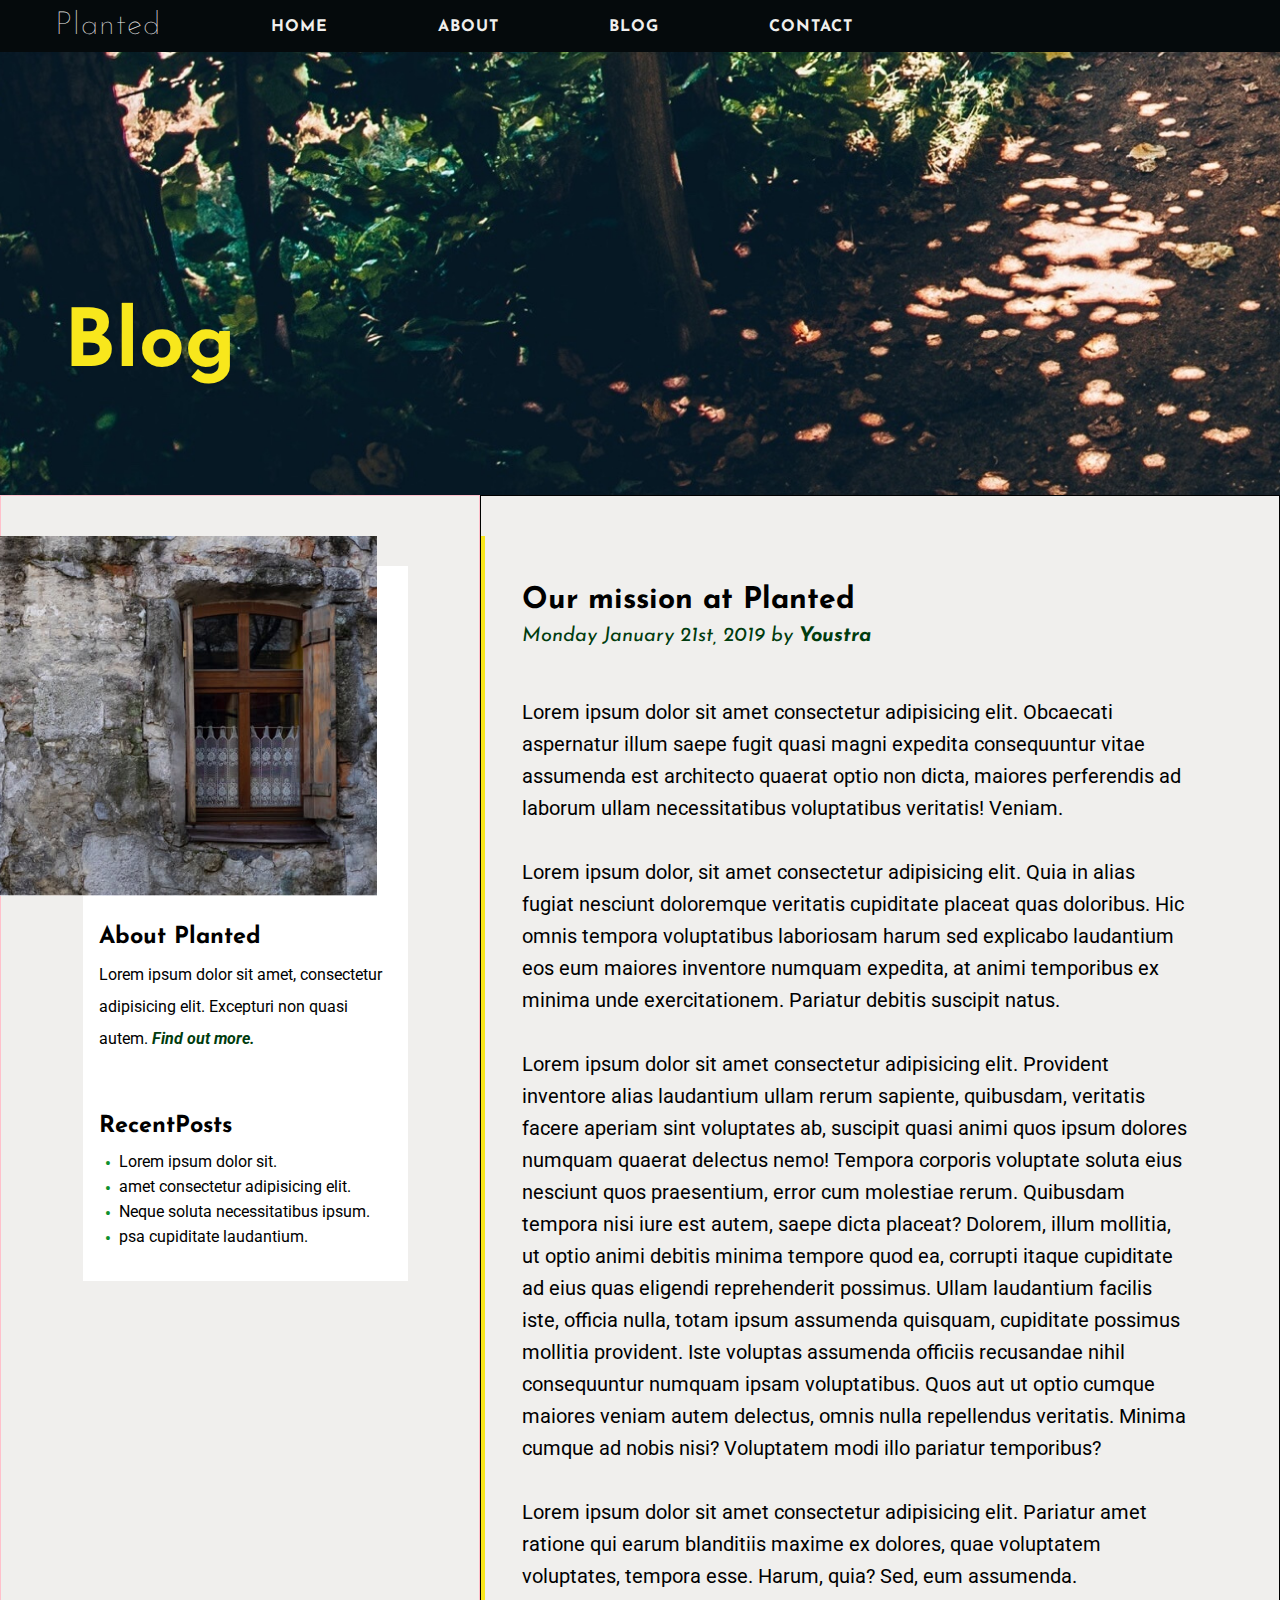
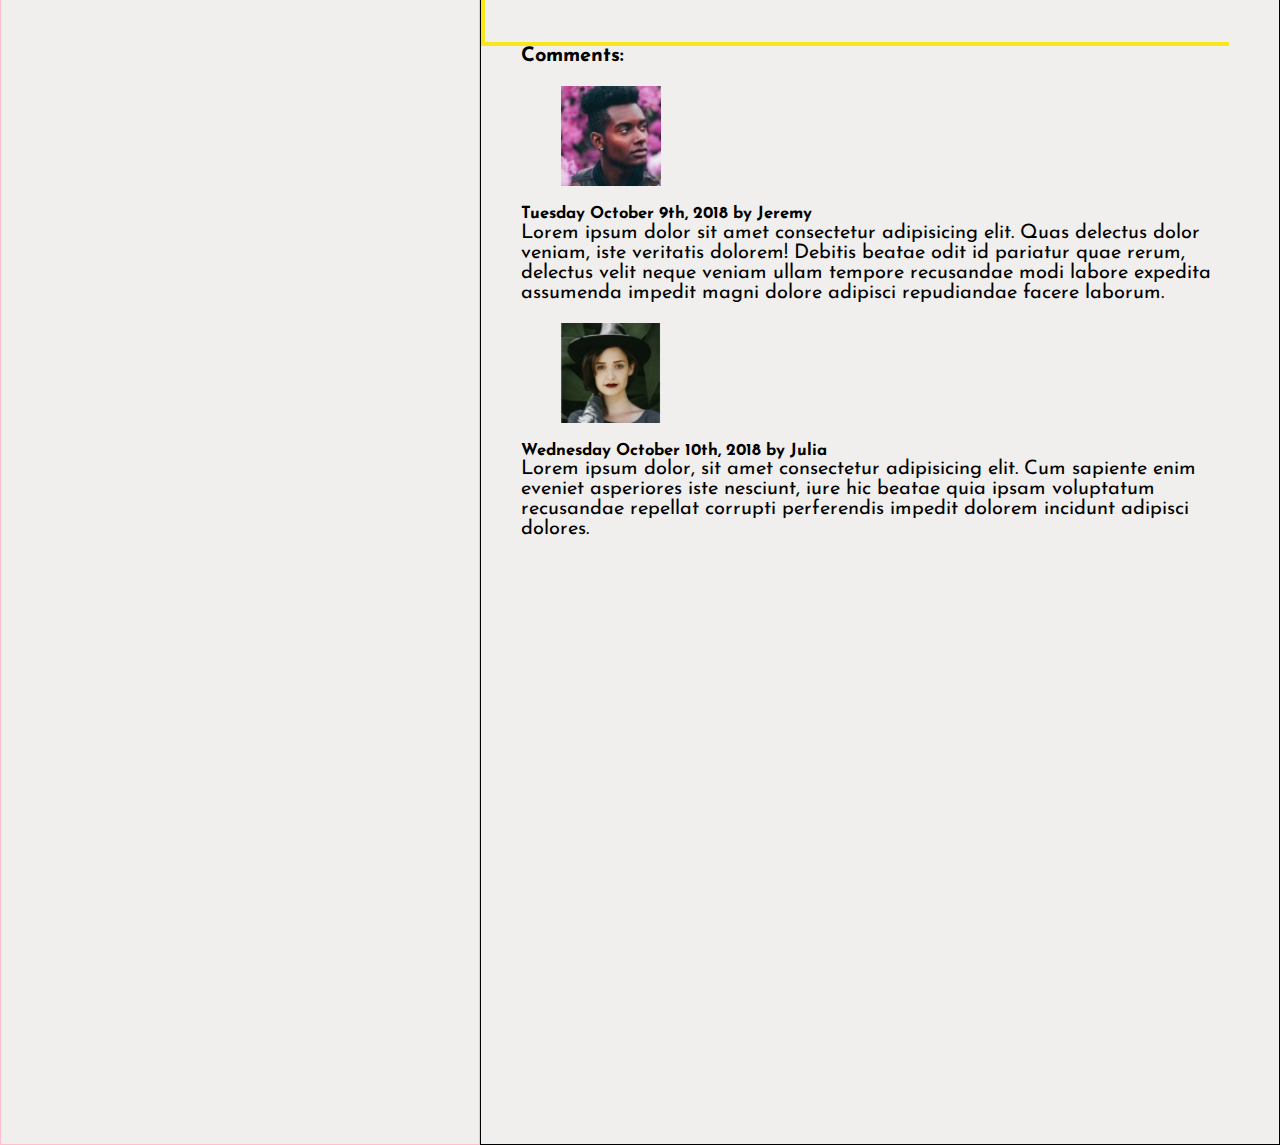
==== blog.html @ 48786409 "added blog section" ====
<!DOCTYPE html>
<html lang="en">
<head>
    <meta charset="UTF-8">
    <meta http-equiv="X-UA-Compatible" content="IE=edge">
    <meta name="viewport" content="width=device-width, initial-scale=1.0">
    <title>Document</title>
    <link rel="preconnect" href="https://fonts.googleapis.com">
    <link rel="preconnect" href="https://fonts.gstatic.com" crossorigin>
    <link href="https://fonts.googleapis.com/css2?family=Josefin+Sans:wght@300;400;700&family=Roboto&display=swap" rel="stylesheet">
    <link rel="stylesheet" href="https://fonts.googleapis.com/css2?family=Material+Symbols+Outlined:opsz,wght,FILL,GRAD@20..48,100..700,0..1,-50..200" />
    <link rel="stylesheet" href="./styles/style.css">
</head>
<body>
    <header class="blogHeader">
            <nav>
                <ul>
                    <li><a class="title" href="">Planted</a></li>
                    <li><a href="">home</a></li>
                    <li><a href="">about</a></li>
                    <li><a href="">blog</a></li>
                    <li><a href="/contact">contact</a></li>
                </ul>
            </nav>
            <div class="wrapper">
                <h1>Blog</h1> 
            </div>
    </header>
    <main class="blogMain">
        <div class="colFlex">
            <!-- Left column start -->
            <div class="aboutPlantedCol">
                <div class="aboutPlantedBox">
                    <figure><img src="./assets/side-bar-image.jpg" alt=""></figure>
                    <div class="aboutPlantedTextFlex wrapper">
                        <h3>About Planted</h3>
                        <p>Lorem ipsum dolor sit amet, consectetur adipisicing elit.         Excepturi non quasi autem. <span><a href="">Find out more.</a></span></p>
                        <h3 class="marginTop">RecentPosts</h3>
                        <ul>
                            <li>Lorem ipsum dolor sit.</li>
                            <li>amet consectetur adipisicing elit.</li>
                            <li>Neque soluta necessitatibus ipsum.</li>
                            <li>psa cupiditate laudantium.</li>
                        </ul>
                    </div>
                </div>
            </div>
            <!-- left column end / Right column start -->
            <div class="mainCol">
                <section>
                    <figure>
                        <img src="" alt="">
                    </figure>
                </section>
                <section class="ourMission">
                    <div class="wrapper">
                        <h2>Our mission at Planted</h2>
                        <p class="date">Monday January 21st, 2019 by <span>Youstra</span></p>
                        <article class="missionArticle">Lorem ipsum dolor sit amet consectetur adipisicing elit. Obcaecati aspernatur illum saepe fugit quasi magni expedita consequuntur vitae assumenda est architecto quaerat optio non dicta, maiores perferendis ad laborum ullam necessitatibus voluptatibus veritatis! Veniam. 
                            <br/><br/>
                        Lorem ipsum dolor, sit amet consectetur adipisicing elit. Quia in alias fugiat nesciunt doloremque veritatis cupiditate placeat quas doloribus. Hic omnis tempora voluptatibus laboriosam harum sed explicabo laudantium eos eum maiores inventore numquam expedita, at animi temporibus ex minima unde exercitationem. Pariatur debitis suscipit natus.
                            <br/><br/>
                        Lorem ipsum dolor sit amet consectetur adipisicing elit. Provident inventore alias laudantium ullam rerum sapiente, quibusdam, veritatis facere aperiam sint voluptates ab, suscipit quasi animi quos ipsum dolores numquam quaerat delectus nemo! Tempora corporis voluptate soluta eius nesciunt quos praesentium, error cum molestiae rerum. Quibusdam tempora nisi iure est autem, saepe dicta placeat? Dolorem, illum mollitia, ut optio animi debitis minima tempore quod ea, corrupti itaque cupiditate ad eius quas eligendi reprehenderit possimus. Ullam laudantium facilis iste, officia nulla, totam ipsum assumenda quisquam, cupiditate possimus mollitia provident. Iste voluptas assumenda officiis recusandae nihil consequuntur numquam ipsam voluptatibus. Quos aut ut optio cumque maiores veniam autem delectus, omnis nulla repellendus veritatis. Minima cumque ad nobis nisi? Voluptatem modi illo pariatur temporibus?
                            <br/><br/>
                        Lorem ipsum dolor sit amet consectetur adipisicing elit. Pariatur amet ratione qui earum blanditiis maxime ex dolores, quae voluptatem voluptates, tempora esse. Harum, quia? Sed, eum assumenda.
                        </article>
                    </div>
                </section>
                <section class="comments">
                    <div class="wrapper">
                        <div class="commentsFlex">
                            <h4>Comments:</h4>
                            <div class="singleCommentFlex">
                                <figure>
                                    <img src="./assets/profile-image.jpg"></img>
                                </figure>
                                 <h5>Tuesday October 9th, 2018 by Jeremy</h5>
                                 <p>Lorem ipsum dolor sit amet consectetur adipisicing elit. Quas delectus dolor veniam, iste veritatis dolorem! Debitis beatae odit id pariatur quae rerum, delectus velit neque veniam ullam tempore recusandae modi labore expedita assumenda impedit magni dolore adipisci repudiandae facere laborum.</p>
                            </div>
                            <div class="singleCommentFlex">
                                <figure>
                                    <img src="./assets/profile-image-2.jpg"></img>
                                </figure>
                                <h5>Wednesday October 10th, 2018 by Julia</h5>
                                <p>Lorem ipsum dolor, sit amet consectetur adipisicing elit. Cum sapiente enim eveniet asperiores iste nesciunt, iure hic beatae quia ipsam voluptatum recusandae repellat corrupti perferendis impedit dolorem incidunt adipisci dolores.</p>
                            </div>
                        </div>
                    </div>
                </section>
            </div>
        </div>
    </main>
</body>
</html>
---- styles/style.css ----
@charset "UTF-8";
html {
  line-height: 1.15;
  -ms-text-size-adjust: 100%;
  -webkit-text-size-adjust: 100%;
}

body {
  margin: 0;
}

article, aside, footer, header, nav, section {
  display: block;
}

h1 {
  font-size: 2em;
  margin: 0.67em 0;
}

figcaption, figure, main {
  display: block;
}

figure {
  margin: 1em 40px;
}

hr {
  -webkit-box-sizing: content-box;
          box-sizing: content-box;
  height: 0;
  overflow: visible;
}

pre {
  font-family: monospace, monospace;
  font-size: 1em;
}

a {
  background-color: transparent;
  -webkit-text-decoration-skip: objects;
}

abbr[title] {
  border-bottom: none;
  text-decoration: underline;
  -webkit-text-decoration: underline dotted;
          text-decoration: underline dotted;
}

b, strong {
  font-weight: inherit;
}

b, strong {
  font-weight: bolder;
}

code, kbd, samp {
  font-family: monospace, monospace;
  font-size: 1em;
}

dfn {
  font-style: italic;
}

mark {
  background-color: #ff0;
  color: #000;
}

small {
  font-size: 80%;
}

sub, sup {
  font-size: 75%;
  line-height: 0;
  position: relative;
  vertical-align: baseline;
}

sub {
  bottom: -0.25em;
}

sup {
  top: -0.5em;
}

audio, video {
  display: inline-block;
}

audio:not([controls]) {
  display: none;
  height: 0;
}

img {
  border-style: none;
}

svg:not(:root) {
  overflow: hidden;
}

button, input, optgroup, select, textarea {
  font-family: sans-serif;
  font-size: 100%;
  line-height: 1.15;
  margin: 0;
}

button, input {
  overflow: visible;
}

button, select {
  text-transform: none;
}

button, html [type=button], [type=reset], [type=submit] {
  -webkit-appearance: button;
}

button::-moz-focus-inner, [type=button]::-moz-focus-inner, [type=reset]::-moz-focus-inner, [type=submit]::-moz-focus-inner {
  border-style: none;
  padding: 0;
}

button:-moz-focusring, [type=button]:-moz-focusring, [type=reset]:-moz-focusring, [type=submit]:-moz-focusring {
  outline: 1px dotted ButtonText;
}

fieldset {
  padding: 0.35em 0.75em 0.625em;
}

legend {
  -webkit-box-sizing: border-box;
          box-sizing: border-box;
  color: inherit;
  display: table;
  max-width: 100%;
  padding: 0;
  white-space: normal;
}

progress {
  display: inline-block;
  vertical-align: baseline;
}

textarea {
  overflow: auto;
}

[type=checkbox], [type=radio] {
  -webkit-box-sizing: border-box;
          box-sizing: border-box;
  padding: 0;
}

[type=number]::-webkit-inner-spin-button, [type=number]::-webkit-outer-spin-button {
  height: auto;
}

[type=search] {
  -webkit-appearance: textfield;
  outline-offset: -2px;
}

[type=search]::-webkit-search-cancel-button, [type=search]::-webkit-search-decoration {
  -webkit-appearance: none;
}

::-webkit-file-upload-button {
  -webkit-appearance: button;
  font: inherit;
}

details, menu {
  display: block;
}

summary {
  display: list-item;
}

canvas {
  display: inline-block;
}

template {
  display: none;
}

[hidden] {
  display: none;
}

html {
  -webkit-box-sizing: border-box;
          box-sizing: border-box;
}

*, *:before, *:after {
  -webkit-box-sizing: inherit;
          box-sizing: inherit;
}

.sr-only {
  position: absolute;
  width: 1px;
  height: 1px;
  margin: -1px;
  border: 0;
  padding: 0;
  white-space: nowrap;
  -webkit-clip-path: inset(100%);
          clip-path: inset(100%);
  clip: rect(0 0 0 0);
  overflow: hidden;
}

.wrapper {
  max-width: 1200px;
  width: 90%;
  margin: 0 auto;
  height: 100%;
}

* {
  margin: 0;
  padding: 0;
}

html {
  font-family: "Josefin Sans", sans-serif;
  font-size: 125%;
  color: #F0EFED;
  line-height: 1;
  overflow-x: hidden;
  width: 100vw;
}

ul {
  list-style: none;
  margin: 0;
}

a, a:visited, a:hover {
  text-decoration: none;
}

img {
  width: 100%;
  height: inherit;
  display: block;
}

a {
  background-color: #0E902D;
  color: #F0EFED;
  padding: 15px 30px;
  font-weight: bold;
  letter-spacing: 2px;
}

header {
  background-image: url(../../assets/home-image-1.jpg);
  background-size: cover;
  background-position: center;
  background-color: #F0EFED;
  height: 95vh;
}
header ul {
  display: -webkit-box;
  display: -ms-flexbox;
  display: flex;
  text-transform: uppercase;
  -webkit-box-align: center;
      -ms-flex-align: center;
          align-items: center;
}
header ul li {
  margin: 10px 25px;
}
header ul a {
  color: #F0EFED;
  font-size: 0.8rem;
  letter-spacing: 1px;
  background: none;
}
header ul a.title {
  text-transform: capitalize;
  font-size: 1.6rem;
  letter-spacing: 1px;
  font-weight: 100;
}
header ul a:hover {
  color: #F8E71C;
}
header ul a.title:hover {
  color: #F0EFED;
}
header .horizontalAlign {
  display: -webkit-box;
  display: -ms-flexbox;
  display: flex;
  -webkit-box-pack: center;
      -ms-flex-pack: center;
          justify-content: center;
  height: calc(100vh - 56.797px);
}
header .horizontalAlign h1 {
  font-size: 8.3rem;
  font-weight: 400;
  margin: 20px;
  line-height: 92px;
  z-index: 1;
}
header .titleFlex {
  display: -webkit-box;
  display: -ms-flexbox;
  display: flex;
  -webkit-box-orient: vertical;
  -webkit-box-direction: normal;
      -ms-flex-direction: column;
          flex-direction: column;
  -webkit-box-pack: center;
      -ms-flex-pack: center;
          justify-content: center;
  -webkit-box-align: start;
      -ms-flex-align: start;
          align-items: flex-start;
  text-align: start;
}
header .titleFlex .yellowText {
  color: #F8E71C;
}
header .headerBoxImage {
  height: auto;
  min-width: 600px;
  margin: 0;
  position: absolute;
  right: 0;
  top: 33vh;
}

.contactHeader {
  height: 100vh;
  position: absolute;
  z-index: -1;
}
.contactHeader nav {
  background-color: #050a0c;
  width: 100vw;
}
.contactHeader .contactFlex {
  display: -webkit-box;
  display: -ms-flexbox;
  display: flex;
}
.contactHeader .foliageBackground {
  height: 50%;
  background-image: url(../../assets/home-image-1.jpg);
  background-size: cover;
  background-position: center;
}
.contactHeader .offWhiteBackground {
  height: 50%;
  background-color: #F0EFED;
}

.blogHeader {
  height: 55vh;
  background-image: url(../../../../assets/blog-header-1.jpg);
}
.blogHeader nav {
  background-color: #050a0c;
  width: 100vw;
}
.blogHeader h1 {
  color: #F8E71C;
  font-size: 4rem;
  position: relative;
  top: 200px;
}

.whatIsPlanted {
  height: 90vh;
  background-color: #F0EFED;
  color: #2C2C2C;
}
.whatIsPlanted h2 {
  font-size: 2.815rem;
  letter-spacing: 1.3px;
}
.whatIsPlanted p {
  text-align: center;
  font-family: "Roboto", sans-serif;
  line-height: 32px;
  font-weight: 400;
  padding: 30px 0;
}

.whatIsPlantedFlex {
  height: 90vh;
  display: -webkit-box;
  display: -ms-flexbox;
  display: flex;
  -webkit-box-orient: vertical;
  -webkit-box-direction: normal;
      -ms-flex-direction: column;
          flex-direction: column;
  -webkit-box-pack: center;
      -ms-flex-pack: center;
          justify-content: center;
  -webkit-box-align: center;
      -ms-flex-align: center;
          align-items: center;
}

.readMore {
  background-color: white;
  min-height: 100vh;
  color: black;
}

.columnFlex {
  height: 100vh;
  display: -webkit-box;
  display: -ms-flexbox;
  display: flex;
}
.columnFlex .colOne {
  -ms-flex-preferred-size: 45%;
      flex-basis: 45%;
  display: -webkit-box;
  display: -ms-flexbox;
  display: flex;
  -webkit-box-orient: vertical;
  -webkit-box-direction: normal;
      -ms-flex-direction: column;
          flex-direction: column;
  -webkit-box-pack: space-evenly;
      -ms-flex-pack: space-evenly;
          justify-content: space-evenly;
  -webkit-box-align: end;
      -ms-flex-align: end;
          align-items: flex-end;
}
.columnFlex .colTwo {
  -ms-flex-preferred-size: 10%;
      flex-basis: 10%;
}
.columnFlex .colThree {
  -ms-flex-preferred-size: 45%;
      flex-basis: 45%;
  display: -webkit-box;
  display: -ms-flexbox;
  display: flex;
  -webkit-box-orient: vertical;
  -webkit-box-direction: normal;
      -ms-flex-direction: column;
          flex-direction: column;
  -webkit-box-pack: space-evenly;
      -ms-flex-pack: space-evenly;
          justify-content: space-evenly;
  -webkit-box-align: start;
      -ms-flex-align: start;
          align-items: flex-start;
}

.upcomingWorkshopsFlex, .uniquePlantsFlex {
  display: -webkit-box;
  display: -ms-flexbox;
  display: flex;
  -webkit-box-orient: vertical;
  -webkit-box-direction: normal;
      -ms-flex-direction: column;
          flex-direction: column;
  -webkit-box-pack: center;
      -ms-flex-pack: center;
          justify-content: center;
  -webkit-box-flex: 1;
      -ms-flex-positive: 1;
          flex-grow: 1;
}
.upcomingWorkshopsFlex p, .uniquePlantsFlex p {
  width: 90%;
  padding: 20px 0;
  font-family: "Roboto", sans-serif;
  line-height: 32px;
  font-weight: 400;
}
.upcomingWorkshopsFlex h3, .upcomingWorkshopsFlex p, .uniquePlantsFlex h3, .uniquePlantsFlex p {
  color: black;
}

.upcomingWorkshopsFlex {
  -webkit-box-align: start;
      -ms-flex-align: start;
          align-items: flex-start;
}

.uniquePlantsFlex {
  -webkit-box-align: end;
      -ms-flex-align: end;
          align-items: flex-end;
}
.uniquePlantsFlex p {
  text-align: end;
}

.imageContainer {
  height: auto;
  width: 44vw;
  margin: 0;
  background-color: #F8E71C;
}

.positionRelativeUpLeft {
  position: relative;
  bottom: 80px;
}

.positionRelativeDownRight {
  position: relative;
  top: 80px;
}

.imageLeft, .imageRight {
  position: relative;
}

.imageLeft {
  bottom: 25px;
  right: 25px;
}

.imageRight {
  top: 25px;
  left: 25px;
}

.infoList {
  height: 75vh;
  background-color: #F0EFED;
  color: black;
}

.material-symbols-outlined {
  font-variation-settings: "FILL" 1, "wght" 400, "GRAD" 0, "opsz" 40;
}

.infoListFlex {
  display: -webkit-box;
  display: -ms-flexbox;
  display: flex;
  -ms-flex-wrap: wrap;
      flex-wrap: wrap;
  height: 100%;
  -webkit-box-align: center;
      -ms-flex-align: center;
          align-items: center;
  -ms-flex-line-pack: center;
      align-content: center;
}
.infoListFlex li {
  width: 50%;
  display: -webkit-box;
  display: -ms-flexbox;
  display: flex;
  margin-top: 40px;
}
.infoListFlex li div.icon {
  position: relative;
  bottom: 10px;
  border-radius: 50%;
  background-color: #F8E71C;
  height: 50%;
  width: 8%;
  padding: 10px;
  margin-right: 10px;
}
.infoListFlex li div.textBlock {
  width: 95%;
}
.infoListFlex li div.textBlock h3 {
  font-weight: bold;
  font-size: 1.6rem;
}
.infoListFlex li div.textBlock p {
  font-family: "Roboto", sans-serif;
  line-height: 32px;
  font-weight: 400;
}

.backgroundImage {
  height: 50vh;
  background-image: url(../../../../assets/banner-image.jpg);
  background-position: center;
  background-size: cover;
}

.founder {
  height: 60vh;
  background-color: #F0EFED;
}

.founderFlex {
  display: -webkit-box;
  display: -ms-flexbox;
  display: flex;
  -webkit-box-align: center;
      -ms-flex-align: center;
          align-items: center;
  height: 100%;
}
.founderFlex figure {
  background-color: #F8E71C;
  width: 30%;
  margin: 0;
  margin-right: 90px;
}
.founderFlex figure img {
  position: relative;
  bottom: 15px;
  right: 15px;
}

.founderTextFlex {
  width: 70%;
  margin-left: 90px;
}
.founderTextFlex h2, .founderTextFlex p {
  color: black;
}
.founderTextFlex p {
  font-family: "Roboto", sans-serif;
  line-height: 32px;
  font-weight: 400;
  margin: 40px 0;
}

.gallery {
  height: 70vh;
}

.galleryFlex {
  height: 100%;
  display: -webkit-box;
  display: -ms-flexbox;
  display: flex;
  -webkit-box-align: center;
      -ms-flex-align: center;
          align-items: center;
}
.galleryFlex figure {
  width: 33.3333333333%;
  margin: 0 10px;
}

.contactMain {
  height: 97vh;
  display: -webkit-box;
  display: -ms-flexbox;
  display: flex;
  width: 100vw;
  z-index: 1;
}

.infoCol {
  -ms-flex-preferred-size: 40%;
      flex-basis: 40%;
  display: -webkit-box;
  display: -ms-flexbox;
  display: flex;
  -webkit-box-orient: vertical;
  -webkit-box-direction: normal;
      -ms-flex-direction: column;
          flex-direction: column;
  height: 100%;
  -webkit-box-pack: center;
      -ms-flex-pack: center;
          justify-content: center;
  -webkit-box-align: center;
      -ms-flex-align: center;
          align-items: center;
}
.infoCol h1 {
  color: #F8E71C;
  line-height: 92px;
  font-size: 4rem;
}
.infoCol .contactInfo {
  color: black;
  position: relative;
  top: 25px;
  line-height: 30px;
}
.infoCol .contactInfo p {
  font-family: "Roboto", sans-serif;
  line-height: 32px;
  font-weight: 400;
}
.infoCol .contactInfo .emailInfo {
  letter-spacing: 1px;
  font-weight: bold;
  margin: 20px 0;
  font-family: "Josefin Sans", sans-serif;
}

.socialsFlex {
  display: -webkit-box;
  display: -ms-flexbox;
  display: flex;
  position: relative;
  right: 9px;
}
.socialsFlex figure {
  max-height: 30px;
  max-width: 30px;
  margin: 0 20px 0 0;
  padding: 0;
}
.socialsFlex a {
  background-color: transparent;
  padding: 0;
}

.formCol {
  -ms-flex-preferred-size: 60%;
      flex-basis: 60%;
  height: 100%;
  display: -webkit-box;
  display: -ms-flexbox;
  display: flex;
  -webkit-box-orient: vertical;
  -webkit-box-direction: normal;
      -ms-flex-direction: column;
          flex-direction: column;
  -webkit-box-pack: center;
      -ms-flex-pack: center;
          justify-content: center;
}
.formCol .formBox {
  background-color: #F8E71C;
  height: 500px;
  width: 90%;
  position: relative;
  top: 70px;
}
.formCol .formBox form {
  background-color: white;
  position: relative;
  bottom: 20px;
  left: 20px;
  height: 100%;
  width: 100%;
}

.formFlex {
  display: -webkit-box;
  display: -ms-flexbox;
  display: flex;
  -webkit-box-orient: vertical;
  -webkit-box-direction: normal;
      -ms-flex-direction: column;
          flex-direction: column;
  -webkit-box-pack: space-evenly;
      -ms-flex-pack: space-evenly;
          justify-content: space-evenly;
}
.formFlex .inputFlex {
  display: -webkit-box;
  display: -ms-flexbox;
  display: flex;
  -webkit-box-pack: justify;
      -ms-flex-pack: justify;
          justify-content: space-between;
  height: 15%;
}
.formFlex .inputFlex input {
  width: calc(50% - 10px);
  border: none;
  border-bottom: 2px solid #0E902D;
  outline: none;
}
.formFlex .inputFlex input::-webkit-input-placeholder {
  font-size: 0.8rem;
}
.formFlex .inputFlex input::-moz-placeholder {
  font-size: 0.8rem;
}
.formFlex .inputFlex input:-ms-input-placeholder {
  font-size: 0.8rem;
}
.formFlex .inputFlex input::-ms-input-placeholder {
  font-size: 0.8rem;
}
.formFlex .inputFlex input::placeholder {
  font-size: 0.8rem;
}
.formFlex textarea {
  border: 2px solid #0E902D;
  resize: none;
  outline: none;
  padding: 15px;
}
.formFlex textarea::-webkit-input-placeholder {
  font-size: 0.8rem;
}
.formFlex textarea::-moz-placeholder {
  font-size: 0.8rem;
}
.formFlex textarea:-ms-input-placeholder {
  font-size: 0.8rem;
}
.formFlex textarea::-ms-input-placeholder {
  font-size: 0.8rem;
}
.formFlex textarea::placeholder {
  font-size: 0.8rem;
}
.formFlex input[type=submit] {
  background-color: #0E902D;
  color: #F0EFED;
  padding: 10px 30px;
  font-weight: bold;
  font-size: 0.9rem;
  letter-spacing: 2px;
  border: none;
}

.blogMain {
  height: 250vh;
  background-color: #F0EFED;
}

.colFlex {
  display: -webkit-box;
  display: -ms-flexbox;
  display: flex;
  height: 100%;
  color: black;
}
.colFlex .aboutPlantedCol {
  -ms-flex-preferred-size: 37.5%;
      flex-basis: 37.5%;
  border: 1px solid pink;
  height: 100%;
  display: -webkit-box;
  display: -ms-flexbox;
  display: flex;
  -webkit-box-pack: center;
      -ms-flex-pack: center;
          justify-content: center;
}
.colFlex .mainCol {
  -ms-flex-preferred-size: 62.5%;
      flex-basis: 62.5%;
  border: 1px solid black;
  height: 100%;
}

.aboutPlantedBox {
  background-color: white;
  width: 325px;
  height: 715px;
  margin-top: 70px;
  position: relative;
  left: 5px;
}
.aboutPlantedBox figure {
  position: relative;
  width: 425px;
  height: 360px;
  right: 131px;
  bottom: 30px;
  margin: 0;
}
.aboutPlantedBox .aboutPlantedTextFlex {
  display: -webkit-box;
  display: -ms-flexbox;
  display: flex;
  -webkit-box-orient: vertical;
  -webkit-box-direction: normal;
      -ms-flex-direction: column;
          flex-direction: column;
  height: 370px;
}
.aboutPlantedBox .aboutPlantedTextFlex a, .aboutPlantedBox .aboutPlantedTextFlex p, .aboutPlantedBox .aboutPlantedTextFlex li {
  font-family: "Roboto", sans-serif;
  line-height: 32px;
  font-weight: 400;
  font-size: 0.8rem;
}
.aboutPlantedBox .aboutPlantedTextFlex a {
  background-color: transparent;
  color: #003c0e;
  font-style: italic;
  font-weight: bold;
  padding: 0;
  letter-spacing: normal;
}
.aboutPlantedBox .aboutPlantedTextFlex li::before {
  content: "•";
  color: #0E902D;
  font-weight: bold;
  display: inline-block;
  width: 5%;
  margin-left: -5%;
  position: relative;
  top: 2px;
}
.aboutPlantedBox .aboutPlantedTextFlex li {
  margin-left: 20px;
  line-height: 25px;
}
.aboutPlantedBox .aboutPlantedTextFlex h3 {
  margin-bottom: 10px;
}
.aboutPlantedBox .aboutPlantedTextFlex h3.marginTop {
  margin-top: 60px;
}

.ourMission {
  border-left: 4px solid #F8E71C;
  border-bottom: 4px solid #F8E71C;
  padding: 50px 0 50px 0;
  margin-right: 50px;
}
.ourMission .date {
  margin: 10px 0 50px 0;
  color: #003c0e;
  font-style: italic;
}
.ourMission .date span {
  font-weight: bold;
}
.ourMission .missionArticle {
  font-family: "Roboto", sans-serif;
  line-height: 32px;
  font-weight: 400;
}

.singleCommentFlex figure {
  height: 100px;
  width: 100px;
}

footer {
  height: 3vh;
  background-color: #2C2C2C;
  display: -webkit-box;
  display: -ms-flexbox;
  display: flex;
  -webkit-box-pack: center;
      -ms-flex-pack: center;
          justify-content: center;
  -webkit-box-align: center;
      -ms-flex-align: center;
          align-items: center;
}
footer p {
  font-family: "Roboto", sans-serif;
  line-height: 32px;
  font-weight: 400;
  font-size: 0.7rem;
  line-height: normal;
  color: rgb(207, 207, 207);
}

@media (max-width: 900px) {
  .headerBoxImage {
    display: none;
  }
}
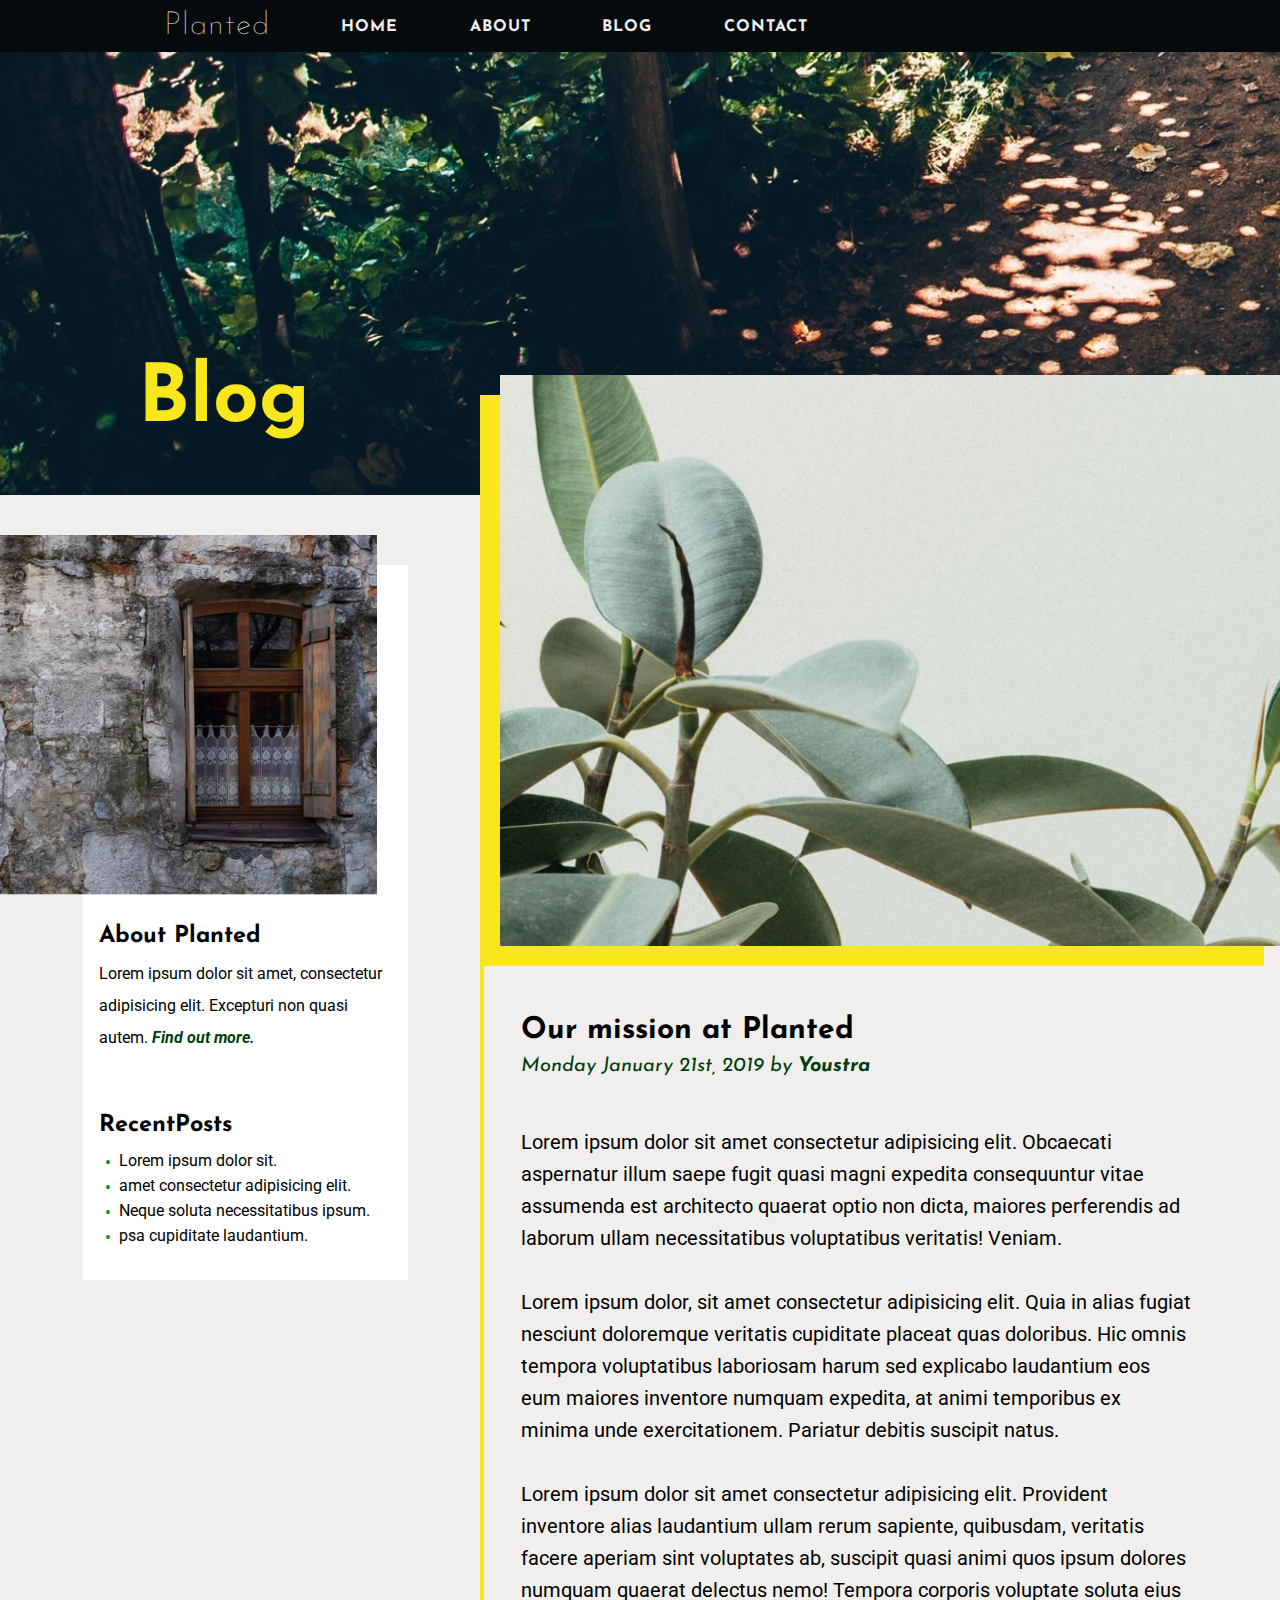
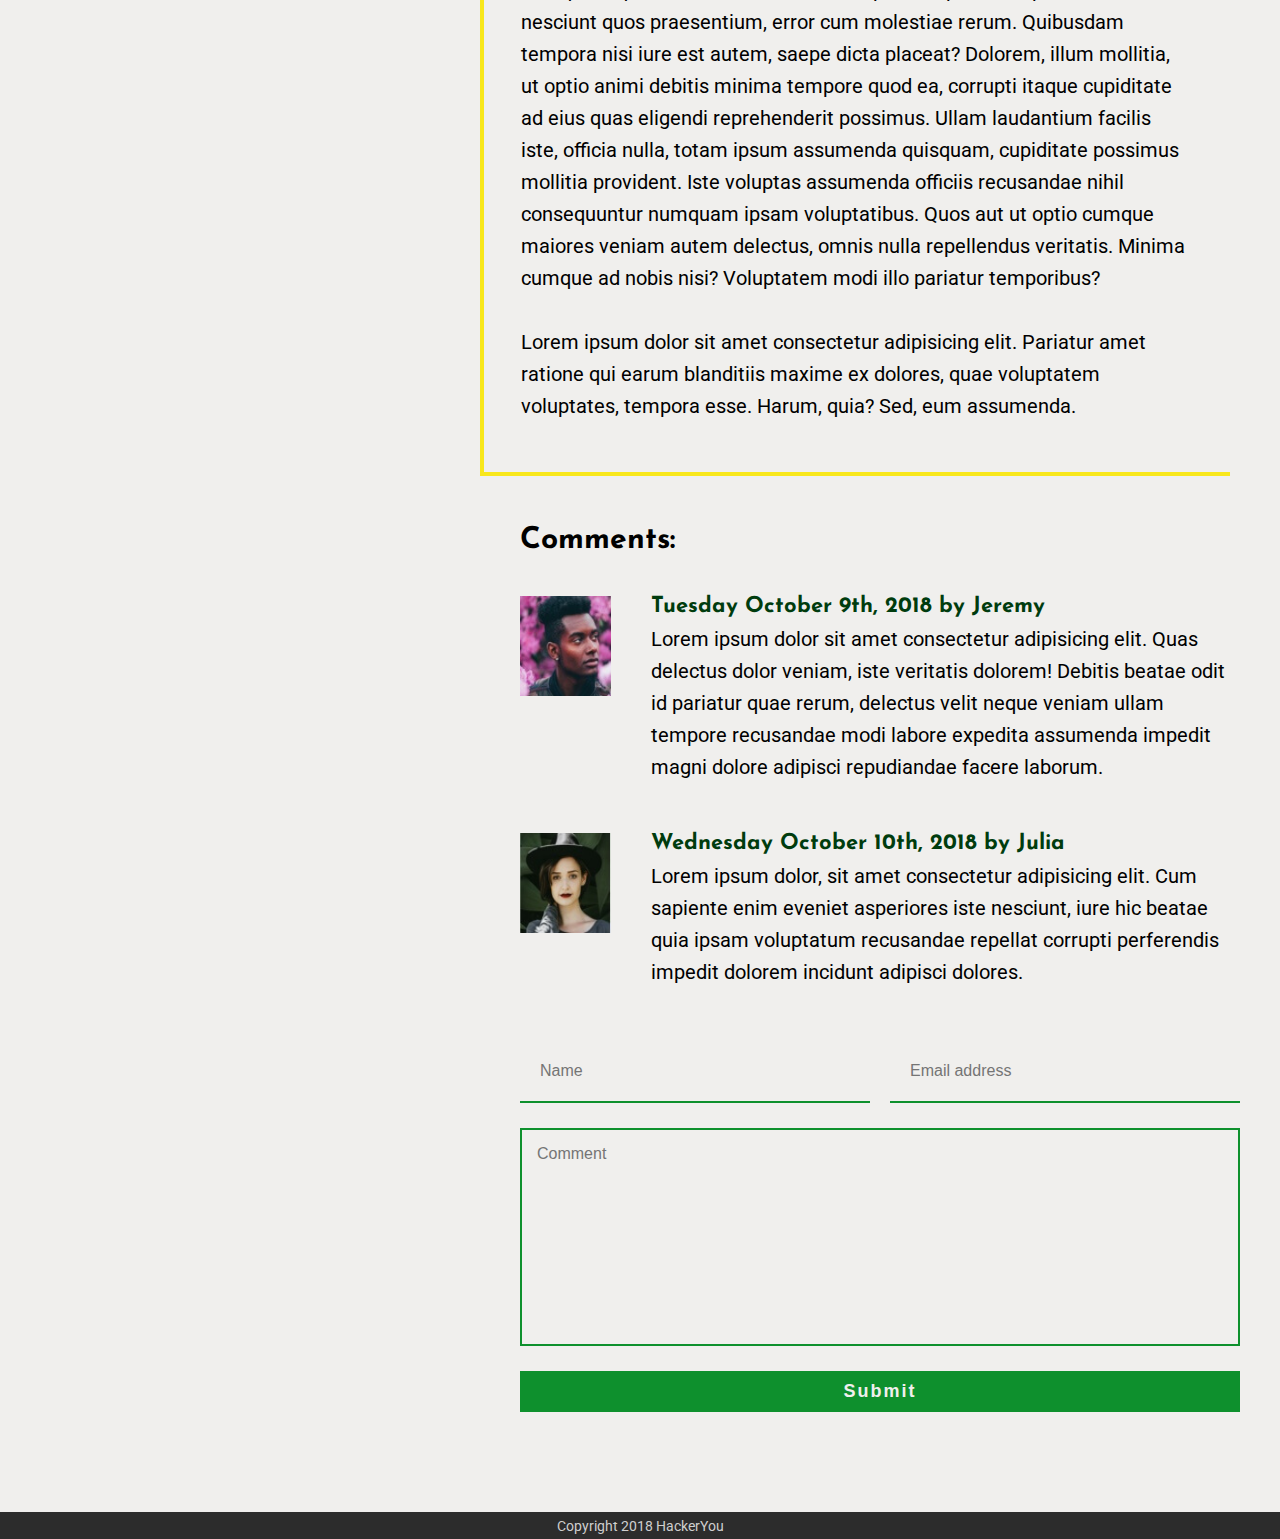
==== commit 72e521cb: "added responsivness" ====
--- a/blog.html
+++ b/blog.html
@@ -3,7 +3,7 @@
 <head>
     <meta charset="UTF-8">
     <meta http-equiv="X-UA-Compatible" content="IE=edge">
-    <meta name="viewport" content="width=device-width, initial-scale=1.0">
+    <meta name="viewport" content="width=device-width, minimum-scale=1">
     <title>Document</title>
     <link rel="preconnect" href="https://fonts.googleapis.com">
     <link rel="preconnect" href="https://fonts.gstatic.com" crossorigin>
@@ -15,21 +15,22 @@
     <header class="blogHeader">
             <nav>
                 <ul>
-                    <li><a class="title" href="">Planted</a></li>
-                    <li><a href="">home</a></li>
-                    <li><a href="">about</a></li>
-                    <li><a href="">blog</a></li>
-                    <li><a href="/contact">contact</a></li>
+                    <li><a href="/index.html" class="title" href="">Planted</a></li>
+                    <li><a href="/index.html">home</a></li>
+                    <li><a href="/blog.html#about">about</a></li>
+                    <li><a href="/blog.html">blog</a></li>
+                    <li><a href="/contact.html">contact</a></li>
                 </ul>
             </nav>
-            <div class="wrapper">
+            <div class="titleFlex">
                 <h1>Blog</h1> 
             </div>
+            
     </header>
     <main class="blogMain">
         <div class="colFlex">
             <!-- Left column start -->
-            <div class="aboutPlantedCol">
+            <div id="about" class="aboutPlantedCol">
                 <div class="aboutPlantedBox">
                     <figure><img src="./assets/side-bar-image.jpg" alt=""></figure>
                     <div class="aboutPlantedTextFlex wrapper">
@@ -47,9 +48,9 @@
             </div>
             <!-- left column end / Right column start -->
             <div class="mainCol">
-                <section>
-                    <figure>
-                        <img src="" alt="">
+                <section class="offsetImage">
+                    <figure class="yellowBackground">
+                        <img src="./assets/post-image.jpg" alt="">
                     </figure>
                 </section>
                 <section class="ourMission">
@@ -74,21 +75,40 @@
                                 <figure>
                                     <img src="./assets/profile-image.jpg"></img>
                                 </figure>
-                                 <h5>Tuesday October 9th, 2018 by Jeremy</h5>
+                                <div class="textCommentFlex">
+                                    <h5>Tuesday October 9th, 2018 by Jeremy</h5>
                                  <p>Lorem ipsum dolor sit amet consectetur adipisicing elit. Quas delectus dolor veniam, iste veritatis dolorem! Debitis beatae odit id pariatur quae rerum, delectus velit neque veniam ullam tempore recusandae modi labore expedita assumenda impedit magni dolore adipisci repudiandae facere laborum.</p>
+                                </div> 
                             </div>
                             <div class="singleCommentFlex">
                                 <figure>
                                     <img src="./assets/profile-image-2.jpg"></img>
                                 </figure>
+                                <div class="textCommentFlex">
                                 <h5>Wednesday October 10th, 2018 by Julia</h5>
                                 <p>Lorem ipsum dolor, sit amet consectetur adipisicing elit. Cum sapiente enim eveniet asperiores iste nesciunt, iure hic beatae quia ipsam voluptatum recusandae repellat corrupti perferendis impedit dolorem incidunt adipisci dolores.</p>
+                                </div>
                             </div>
                         </div>
                     </div>
                 </section>
+                <section class="formComment">
+                    <form id="contact" action="submit">
+                        <div class="formFlex wrapper">
+                            <div class="inputFlex">
+                                <input form="contact" id="name"name="name" placeholder="Name"type="text">
+                                <input form="contact" id="email"name="email" placeholder="Email address"type="text">
+                            </div>
+                            <textarea placeholder="Comment"form="contact" name="message" id="message"cols="25" rows="8"></textarea>
+                            <input type="submit" value="Submit">
+                        </div>
+                    </form>
+                </section>
             </div>
         </div>
     </main>
+    <footer>
+        <p>Copyright 2018 HackerYou</p>  
+    </footer>
 </body>
 </html>--- a/styles/style.css
+++ b/styles/style.css
@@ -244,8 +244,11 @@
   font-size: 125%;
   color: #F0EFED;
   line-height: 1;
+}
+
+html, body {
+  max-width: 100%;
   overflow-x: hidden;
-  width: 100vw;
 }
 
 ul {
@@ -286,9 +289,10 @@
   -webkit-box-align: center;
       -ms-flex-align: center;
           align-items: center;
+  margin-left: 10%;
 }
 header ul li {
-  margin: 10px 25px;
+  margin: 10px 0.5%;
 }
 header ul a {
   color: #F0EFED;
@@ -355,11 +359,14 @@
 .contactHeader {
   height: 100vh;
   position: absolute;
-  z-index: -1;
 }
 .contactHeader nav {
   background-color: #050a0c;
   width: 100vw;
+}
+.contactHeader nav ul, .contactHeader nav li, .contactHeader nav a {
+  position: relative;
+  z-index: 10;
 }
 .contactHeader .contactFlex {
   display: -webkit-box;
@@ -371,6 +378,7 @@
   background-image: url(../../assets/home-image-1.jpg);
   background-size: cover;
   background-position: center;
+  background-repeat: no-repeat;
 }
 .contactHeader .offWhiteBackground {
   height: 50%;
@@ -385,11 +393,22 @@
   background-color: #050a0c;
   width: 100vw;
 }
-.blogHeader h1 {
+.blogHeader .titleFlex {
+  display: -webkit-box;
+  display: -ms-flexbox;
+  display: flex;
+  -webkit-box-align: center;
+      -ms-flex-align: center;
+          align-items: center;
+  -webkit-box-pack: end;
+      -ms-flex-pack: end;
+          justify-content: flex-end;
+  height: calc(100% - 52px);
+  width: 35%;
+}
+.blogHeader .titleFlex h1 {
   color: #F8E71C;
   font-size: 4rem;
-  position: relative;
-  top: 200px;
 }
 
 .whatIsPlanted {
@@ -532,7 +551,7 @@
 
 .positionRelativeDownRight {
   position: relative;
-  top: 80px;
+  top: 50px;
 }
 
 .imageLeft, .imageRight {
@@ -673,7 +692,6 @@
   display: -ms-flexbox;
   display: flex;
   width: 100vw;
-  z-index: 1;
 }
 
 .infoCol {
@@ -698,6 +716,7 @@
   color: #F8E71C;
   line-height: 92px;
   font-size: 4rem;
+  z-index: 10;
 }
 .infoCol .contactInfo {
   color: black;
@@ -840,7 +859,6 @@
 }
 
 .blogMain {
-  height: 250vh;
   background-color: #F0EFED;
 }
 
@@ -854,7 +872,6 @@
 .colFlex .aboutPlantedCol {
   -ms-flex-preferred-size: 37.5%;
       flex-basis: 37.5%;
-  border: 1px solid pink;
   height: 100%;
   display: -webkit-box;
   display: -ms-flexbox;
@@ -866,8 +883,10 @@
 .colFlex .mainCol {
   -ms-flex-preferred-size: 62.5%;
       flex-basis: 62.5%;
-  border: 1px solid black;
   height: 100%;
+  position: relative;
+  bottom: 100px;
+  height: calc(100% + 100px);
 }
 
 .aboutPlantedBox {
@@ -931,6 +950,19 @@
   margin-top: 60px;
 }
 
+.offsetImage figure {
+  background-color: #F8E71C;
+  width: 98%;
+  padding: 0;
+  margin: 0;
+}
+.offsetImage figure img {
+  position: relative;
+  bottom: 20px;
+  left: 20px;
+  width: 110%;
+}
+
 .ourMission {
   border-left: 4px solid #F8E71C;
   border-bottom: 4px solid #F8E71C;
@@ -951,9 +983,58 @@
   font-weight: 400;
 }
 
-.singleCommentFlex figure {
+.commentsFlex {
+  margin-top: 50px;
+}
+.commentsFlex h4 {
+  margin-bottom: 40px;
+  font-size: 1.5rem;
+}
+.commentsFlex .singleCommentFlex {
+  display: -webkit-box;
+  display: -ms-flexbox;
+  display: flex;
+  -webkit-box-align: start;
+      -ms-flex-align: start;
+          align-items: flex-start;
+  margin-bottom: 50px;
+}
+.commentsFlex .singleCommentFlex .textCommentFlex {
+  -ms-flex-preferred-size: 90%;
+      flex-basis: 90%;
+}
+.commentsFlex .singleCommentFlex p {
+  font-family: "Roboto", sans-serif;
+  line-height: 32px;
+  font-weight: 400;
+}
+.commentsFlex .singleCommentFlex h5 {
+  color: #003c0e;
+  margin-bottom: 5px;
+  font-weight: bold;
+  font-size: 1.1rem;
+}
+.commentsFlex .singleCommentFlex figure {
   height: 100px;
   width: 100px;
+  margin: 0 40px 0 0;
+}
+
+.formComment {
+  margin-top: 50px;
+}
+.formComment .inputFlex {
+  margin-bottom: 25px;
+}
+.formComment .inputFlex input {
+  padding: 20px;
+}
+.formComment input, .formComment textarea {
+  background-color: transparent;
+}
+.formComment input[type=submit] {
+  margin-top: 25px;
+  cursor: pointer;
 }
 
 footer {
@@ -968,6 +1049,8 @@
   -webkit-box-align: center;
       -ms-flex-align: center;
           align-items: center;
+  z-index: 10;
+  position: relative;
 }
 footer p {
   font-family: "Roboto", sans-serif;
@@ -979,7 +1062,229 @@
 }
 
 @media (max-width: 900px) {
+  header ul {
+    margin: 0;
+  }
   .headerBoxImage {
     display: none;
   }
+  .founder {
+    height: 100%;
+  }
+  .founderFlex {
+    -webkit-box-orient: vertical;
+    -webkit-box-direction: normal;
+        -ms-flex-direction: column;
+            flex-direction: column;
+  }
+  .founderFlex .founderTextFlex {
+    margin: 0;
+    width: 100%;
+    display: -webkit-box;
+    display: -ms-flexbox;
+    display: flex;
+    -webkit-box-orient: vertical;
+    -webkit-box-direction: normal;
+        -ms-flex-direction: column;
+            flex-direction: column;
+    -webkit-box-align: center;
+        -ms-flex-align: center;
+            align-items: center;
+  }
+  .founderFlex .founderTextFlex a {
+    margin-bottom: 20px;
+  }
+  .founderFlex figure {
+    margin: 40px 0 20px 0;
+  }
+}
+@media (max-height: 740px) {
+  .headerBoxImage {
+    display: none;
+  }
+}
+@media (max-width: 700px) {
+  header ul {
+    -webkit-box-orient: vertical;
+    -webkit-box-direction: normal;
+        -ms-flex-direction: column;
+            flex-direction: column;
+    margin: 0;
+    padding-top: 50px;
+  }
+  header .horizontalAlign {
+    -webkit-box-align: start;
+        -ms-flex-align: start;
+            align-items: flex-start;
+  }
+  header .horizontalAlign h1 {
+    font-size: 3rem;
+    line-height: 92px;
+    text-align: center;
+  }
+  .whatIsPlanted h2 {
+    text-align: center;
+  }
+  .readMore {
+    height: 100%;
+  }
+  .readMore .columnFlex {
+    height: 100%;
+    -webkit-box-orient: vertical;
+    -webkit-box-direction: normal;
+        -ms-flex-direction: column;
+            flex-direction: column;
+  }
+  .readMore .columnFlex .colTwo {
+    display: none;
+  }
+  .readMore .columnFlex .colThree {
+    -webkit-box-orient: vertical;
+    -webkit-box-direction: reverse;
+        -ms-flex-direction: column-reverse;
+            flex-direction: column-reverse;
+  }
+  .imageContainer {
+    width: 100vw;
+  }
+  .positionRelativeUpLeft, .positionRelativeDownRight {
+    position: static;
+  }
+  .uniquePlantsFlex, .upcomingWorkshopsFlex {
+    -webkit-box-align: center;
+        -ms-flex-align: center;
+            align-items: center;
+    padding: 10px 0;
+  }
+  .uniquePlantsFlex p, .uniquePlantsFlex h3, .uniquePlantsFlex a, .upcomingWorkshopsFlex p, .upcomingWorkshopsFlex h3, .upcomingWorkshopsFlex a {
+    text-align: center;
+    font-size: 0.8rem;
+  }
+  .upcomingWorkshopsFlex h3 {
+    margin-top: 50px;
+  }
+  .infoList {
+    font-size: 0.8rem;
+    line-height: 30px;
+    height: 100%;
+  }
+  .infoList .infoListFlex li {
+    width: 100%;
+  }
+  .infoList .infoListFlex li div.textBlock p {
+    line-height: 20px;
+  }
+  .infoList .infoListFlex li div.icon {
+    display: none;
+  }
+  .infoList .infoListFlex {
+    -webkit-box-orient: vertical;
+    -webkit-box-direction: normal;
+        -ms-flex-direction: column;
+            flex-direction: column;
+    -ms-flex-wrap: nowrap;
+        flex-wrap: nowrap;
+  }
+  .founderTextFlex {
+    margin: 0;
+  }
+  .founderTextFlex p {
+    font-size: 0.9rem;
+    line-height: 22px;
+    margin: 5px 0 20px 0;
+  }
+}
+@media (max-width: 390px) {
+  .galleryFlex {
+    -webkit-box-orient: vertical;
+    -webkit-box-direction: normal;
+        -ms-flex-direction: column;
+            flex-direction: column;
+    -webkit-box-pack: space-evenly;
+        -ms-flex-pack: space-evenly;
+            justify-content: space-evenly;
+    height: 100%;
+  }
+  .galleryFlex figure {
+    width: 50%;
+  }
+}
+@media (max-width: 700px) {
+  .blogHeader nav {
+    background-color: transparent;
+    height: 100%;
+  }
+  .blogHeader nav ul {
+    height: 100%;
+    padding: 0;
+    -webkit-box-pack: space-evenly;
+        -ms-flex-pack: space-evenly;
+            justify-content: space-evenly;
+  }
+  .colFlex {
+    -webkit-box-orient: vertical;
+    -webkit-box-direction: normal;
+        -ms-flex-direction: column;
+            flex-direction: column;
+  }
+  .colFlex .mainCol {
+    position: static;
+    margin-top: 40px;
+  }
+  .colFlex .mainCol input[type=submit] {
+    margin-bottom: 40px;
+  }
+  .colFlex .mainCol figure {
+    display: none;
+  }
+}
+@media (max-width: 700px) {
+  .contactHeader {
+    position: static;
+    height: 50vh;
+    color: black;
+  }
+  .contactHeader .offWhiteBackground {
+    display: none;
+  }
+  .contactHeader nav {
+    background-color: transparent;
+    background-image: url(../../assets/home-image-1.jpg);
+    background-size: cover;
+    background-position: center;
+    background-repeat: no-repeat;
+  }
+  .contactHeader nav ul {
+    height: 100%;
+    padding: 0;
+    -webkit-box-pack: space-evenly;
+        -ms-flex-pack: space-evenly;
+            justify-content: space-evenly;
+    height: 50vh;
+  }
+  .contactMain {
+    -webkit-box-orient: vertical;
+    -webkit-box-direction: normal;
+        -ms-flex-direction: column;
+            flex-direction: column;
+    height: calc(100% + 300px);
+    background-color: #F0EFED;
+  }
+  .contactMain .infoCol {
+    padding-bottom: 60px;
+  }
+  .contactMain .infoCol h1 {
+    color: black;
+  }
+  .contactMain .formCol .formBox {
+    position: static;
+  }
+  .contactInfo {
+    text-align: center;
+  }
+  .socialsFlex {
+    -webkit-box-pack: center;
+        -ms-flex-pack: center;
+            justify-content: center;
+  }
 }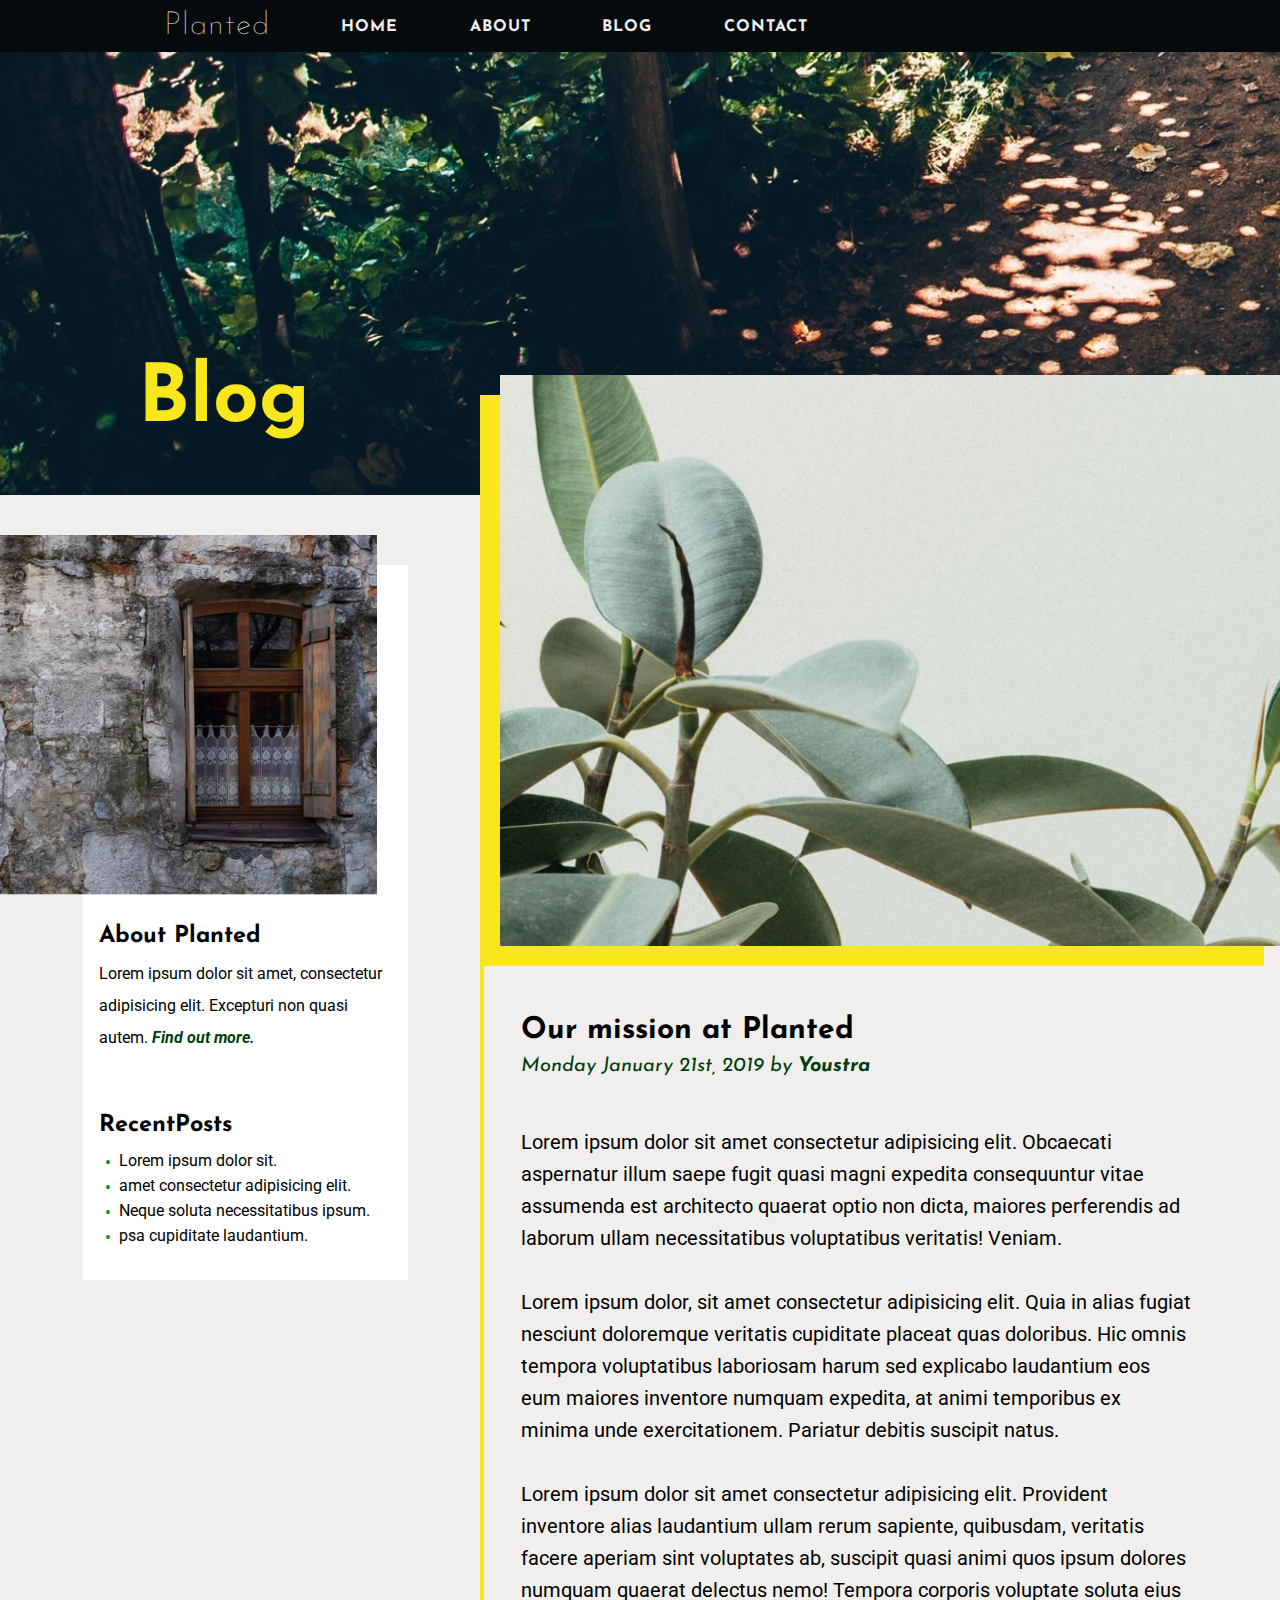
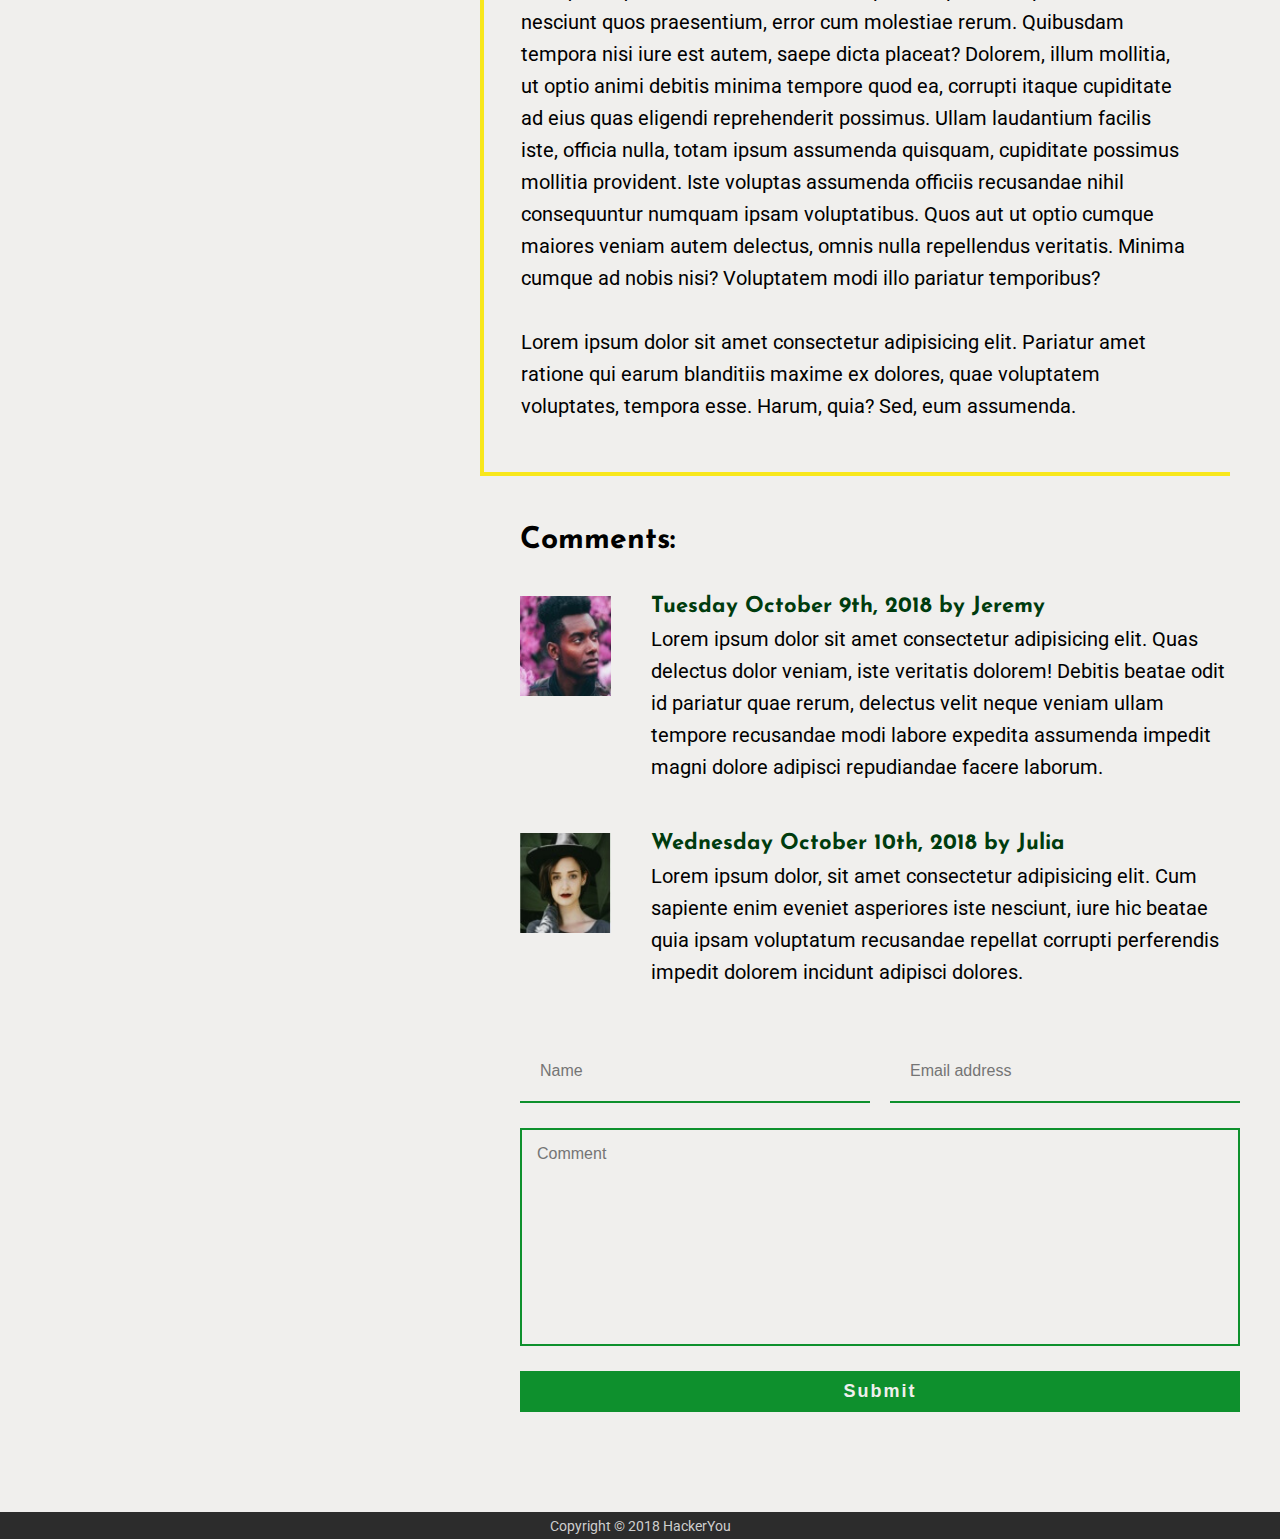
==== commit 17df984f: "final edits/organizing code" ====
--- a/blog.html
+++ b/blog.html
@@ -13,26 +13,25 @@
 </head>
 <body>
     <header class="blogHeader">
-            <nav>
-                <ul>
-                    <li><a href="/index.html" class="title" href="">Planted</a></li>
-                    <li><a href="/index.html">home</a></li>
-                    <li><a href="/blog.html#about">about</a></li>
-                    <li><a href="/blog.html">blog</a></li>
-                    <li><a href="/contact.html">contact</a></li>
-                </ul>
-            </nav>
-            <div class="titleFlex">
-                <h1>Blog</h1> 
-            </div>
-            
+        <nav>
+            <ul>
+                <li><a href="/index.html" class="title" href="">Planted</a></li>
+                <li><a href="/index.html">home</a></li>
+                <li><a href="/blog.html#about">about</a></li>
+                <li><a href="/blog.html">blog</a></li>
+                <li><a href="/contact.html">contact</a></li>
+            </ul>
+        </nav>
+        <div class="titleFlex">
+            <h1>Blog</h1> 
+        </div>
     </header>
     <main class="blogMain">
         <div class="colFlex">
             <!-- Left column start -->
             <div id="about" class="aboutPlantedCol">
                 <div class="aboutPlantedBox">
-                    <figure><img src="./assets/side-bar-image.jpg" alt=""></figure>
+                    <figure><img src="./assets/side-bar-image.jpg" alt="A wooden hatch window in a stone wall"></figure>
                     <div class="aboutPlantedTextFlex wrapper">
                         <h3>About Planted</h3>
                         <p>Lorem ipsum dolor sit amet, consectetur adipisicing elit.         Excepturi non quasi autem. <span><a href="">Find out more.</a></span></p>
@@ -50,7 +49,7 @@
             <div class="mainCol">
                 <section class="offsetImage">
                     <figure class="yellowBackground">
-                        <img src="./assets/post-image.jpg" alt="">
+                        <img src="./assets/post-image.jpg" alt="A leafy fern">
                     </figure>
                 </section>
                 <section class="ourMission">
@@ -73,7 +72,7 @@
                             <h4>Comments:</h4>
                             <div class="singleCommentFlex">
                                 <figure>
-                                    <img src="./assets/profile-image.jpg"></img>
+                                    <img src="./assets/profile-image.jpg" alt="A commentors profile picture"></img>
                                 </figure>
                                 <div class="textCommentFlex">
                                     <h5>Tuesday October 9th, 2018 by Jeremy</h5>
@@ -82,7 +81,7 @@
                             </div>
                             <div class="singleCommentFlex">
                                 <figure>
-                                    <img src="./assets/profile-image-2.jpg"></img>
+                                    <img src="./assets/profile-image-2.jpg" alt="A commentors profile picture"></img>
                                 </figure>
                                 <div class="textCommentFlex">
                                 <h5>Wednesday October 10th, 2018 by Julia</h5>
@@ -108,7 +107,7 @@
         </div>
     </main>
     <footer>
-        <p>Copyright 2018 HackerYou</p>  
+        <p>Copyright © 2018 HackerYou</p>  
     </footer>
 </body>
 </html>